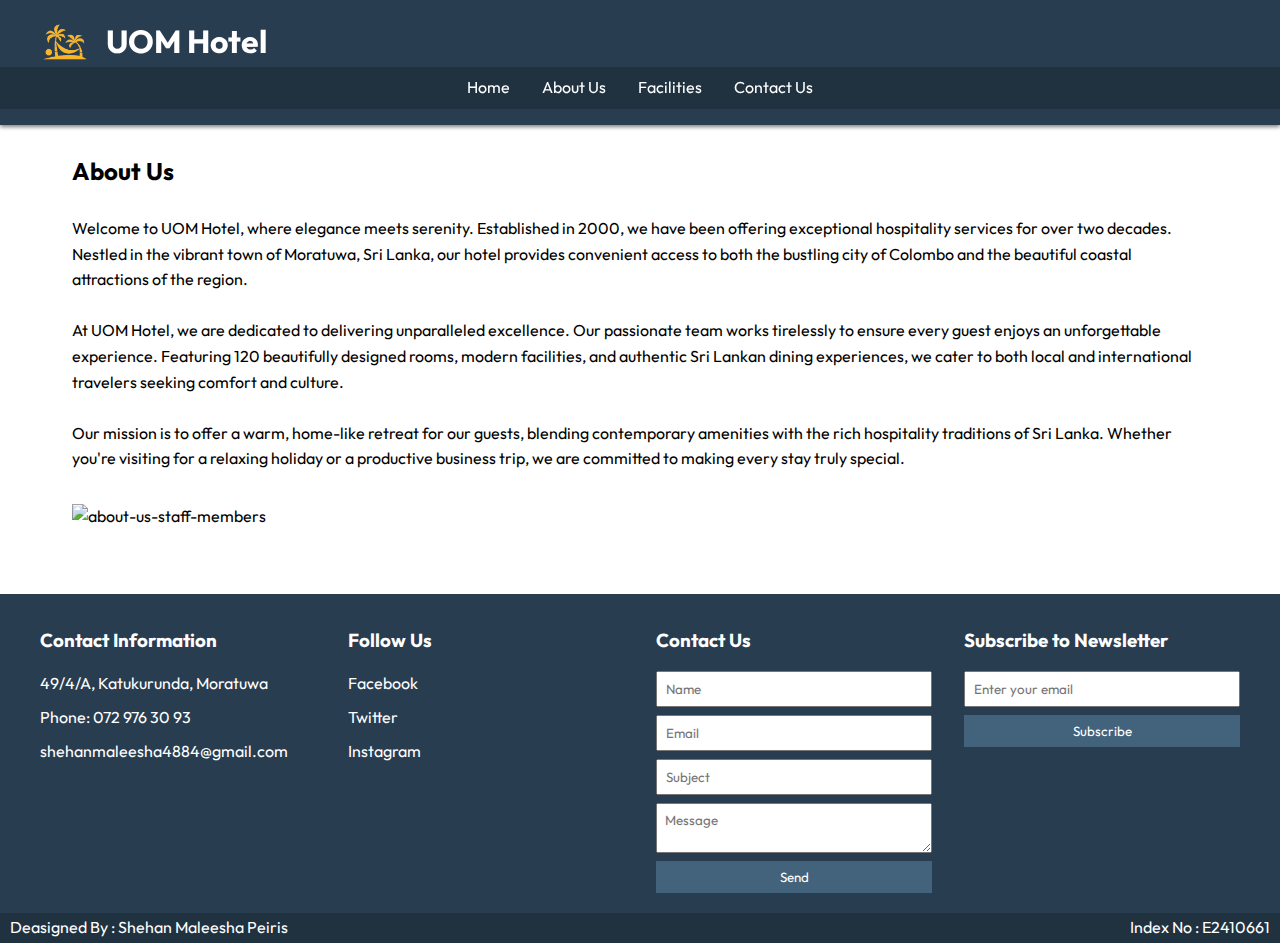
==== about.html @ 3a04e73e "hotelwebsite" ====
<!DOCTYPE html>
<html lang="en">

<head>
    <meta charset="UTF-8">
    <meta name="viewport" content="width=device-width, initial-scale=1.0">
    <title>UOM Hotel - About Us</title>
    <link rel="stylesheet" href="style.css">
</head>

<body>
    <header>
        <div class="header-content">
            <img src="images/logo.png" alt="UOM Hotel Logo" class="logo">
            <h1>UOM Hotel</h1>
        </div>
        <nav>
            <ul>
                <li><a href="index.html">Home</a></li>
                <li><a href="about.html">About Us</a></li>
                <li><a href="facilities.html">Facilities</a></li>
                <li><a href="contact.html">Contact Us</a></li>
            </ul>
        </nav>
    </header>

    <main>
        <section class="about">
            <h2>About Us</h2>
            <br>
            <p>Welcome to UOM Hotel, where elegance meets serenity. Established in 2000, we have been offering
                exceptional hospitality services for over two decades. Nestled in the vibrant town of Moratuwa, Sri
                Lanka, our hotel provides convenient access to both the bustling city of Colombo and the beautiful
                coastal attractions of the region.</p>
            <br>
            <p>At UOM Hotel, we are dedicated to delivering unparalleled excellence. Our passionate team works
                tirelessly to ensure every guest enjoys an unforgettable experience. Featuring 120 beautifully designed
                rooms, modern facilities, and authentic Sri Lankan dining experiences, we cater to both local and
                international travelers seeking comfort and culture.</p>
            <br>
            <p>Our mission is to offer a warm, home-like retreat for our guests, blending contemporary amenities with
                the rich hospitality traditions of Sri Lanka. Whether you're visiting for a relaxing holiday or a
                productive business trip, we are committed to making every stay truly special.</p>
        </section>

        <section class="about-us-staff-members">
            <img src="images/about-us-staff-members.jpg" alt="about-us-staff-members">

        </section>
    </main>

    <footer>
        <div class="footer-content">
            <div class="contact-info">
                <h3>Contact Information</h3>
                <p>49/4/A, Katukurunda, Moratuwa</p>
                <p>Phone: 072 976 30 93</p>
                <a href="mailto:shehanmaleesha4884@gmail.com">shehanmaleesha4884@gmail.com</a>
            </div>

            <div class="social-links">
                <h3>Follow Us</h3>
                <a href="https://www.linkedin.com/in/shehan-maleesha-017a89261/" target="_blank">Facebook</a>
                <a href="https://www.linkedin.com/in/shehan-maleesha-017a89261/" target="_blank">Twitter</a>
                <a href="https://www.linkedin.com/in/shehan-maleesha-017a89261/" target="_blank">Instagram</a>
            </div>

            <div class="footer-form">
                <h3>Contact Us</h3>
                <form>
                    <input type="text" placeholder="Name" required>
                    <input type="email" placeholder="Email" required>
                    <input type="text" placeholder="Subject" required>
                    <textarea placeholder="Message" required></textarea>
                    <button type="submit">Send</button>
                </form>
            </div>

            <div class="newsletter">
                <h3>Subscribe to Newsletter</h3>
                <form>
                    <input type="email" placeholder="Enter your email" required>
                    <button type="submit">Subscribe</button>
                </form>
            </div>
        </div>
        <div class="creator">
            <p>Deasigned By : Shehan Maleesha Peiris</p>
            <p>Index No : E2410661</p>
        </div>


    </footer>
</body>

</html>
---- style.css ----
@import url('https://fonts.googleapis.com/css2?family=Outfit:wght@400;700&display=swap');


/* ====================== common css ============================== */
* {
    margin: 0;
    padding: 0;
    box-sizing: border-box;
    font-family: 'Outfit', sans-serif;
}

:root {
    --background-color: #283d50;
    --background-hover: #e1effa;
    --background-color-dark: #203140;
    --button-background: #43627c;
    --button-background-hover: #567893;
    --lite-font-color: white;
}

body {
    font-family: Arial, sans-serif;
    line-height: 1.6;
}

header {
    background-color: var(--background-color);
    color: var(--lite-font-color);
    position: fixed;
    width: 100%;
    top: 0;
    padding-top: 1rem;
    padding-bottom: 1rem;
    box-shadow: 0px 2px 4px gray;
}

.header-content {
    display: flex;
    align-items: center;
    max-width: 1200px;
    margin: 0 auto;
}

.logo {
    width: 50px;
    margin-right: 1rem;
}

nav {
    background-color: var(--background-color-dark);
    padding: 0.5rem 0 0.5rem 0;
}

nav ul {
    display: flex;
    justify-content: center;
    list-style: none;
}

nav ul li {
    margin: 0 1rem;
}

nav a {
    color: var(--lite-font-color);
    ;
    text-decoration: none;
}

main {
    margin-top: 120px;
    padding: 2rem;
    max-width: 1200px;
    margin-left: auto;
    margin-right: auto;
}

.gallery-images {
    display: grid;
    grid-template-columns: repeat(auto-fit, minmax(250px, 1fr));
    gap: 1rem;
    margin: 1rem 0;
}

.gallery-images img {
    width: 100%;
    height: 200px;
    object-fit: cover;
}

.services ul {
    list-style: disc;
    margin: 1rem 0 0 2rem;
}

section {
    margin-bottom: 2rem;
}

footer {
    background-color: var(--background-color);
    color: var(--lite-font-color);
    padding-top: 2rem;
}

.footer-content {
    max-width: 1200px;
    margin: 0 auto;
    display: grid;
    grid-template-columns: repeat(auto-fit, minmax(250px, 1fr));
    gap: 2rem;
}

footer h3 {
    margin-bottom: 1rem;
}

footer form {
    display: flex;
    flex-direction: column;
    gap: 0.5rem;
}

footer input,
footer textarea {
    padding: 0.5rem;
}

footer button {
    padding: 0.5rem;
    background-color: var(--button-background);
    color: var(--lite-font-color);
    ;
    border: none;
    cursor: pointer;
}

footer button:hover {
    background-color: var(--button-background-hover);
}

footer a {
    color: var(--lite-font-color);
    text-decoration: none;
    display: block;
    margin: 0.5rem 0;
}


.creator {
    display: flex;
    justify-content: space-between;
    padding: 2px 10px 2px 10px;
    background-color: var(--background-color-dark);
    margin-top: 20px;
}


hr {
    margin-top: 15px;
    margin-bottom: 15px;
}

.service-card {
    border-radius: 5px;
    text-align: center;
    border: 1px solid gray;
    overflow: hidden;
    display: flex;
    flex-direction: column;
    padding: 10px;
    box-shadow:
        0px -1px 2px var(--background-color),
        0px 1px 2px var(--background-color),
        -1px 0px 2px var(--background-color),
        1px 0px 2px var(--background-color);
}

.service-card:hover {
    background-color: var(--background-hover);
}

.service-card img {
    font-size: 65px;
    color: var(--background-color);
    text-align: center;
    margin: 18px;
    width: 100px;
}

.services-holder {
    display: flex;
    justify-content: space-evenly;
    flex-wrap: wrap;
    gap: 15px;
}

/* ======================== home landing =================== */
.landing {
    display: flex;
    justify-content: space-between;
    width: 100% !important;
    align-items: center;
}

.landing img {
    width: 60%;
}

.landing h1 {
    font-size: 6vmin;
}

.landing a {
    display: inline-block;
    margin-top: 10px;
    text-decoration: none;
    padding: 5px 20px 5px 20px;
    border-radius: 10px;
    background-color: var(--background-color);
    outline: none;
    border: none;
    font-weight: 600;
    color: var(--lite-font-color);
}

/* ====================== about-us-staff-members ================= */
.about-us-staff-members img {
    width: 100%;
}

/* ====================== facilities =============================*/
.facility-image {
    width: 100%;
    max-width: 500px;
    height: auto;
    margin: 1rem 0;
    object-fit: cover;
}

section ul {
    list-style: disc;
    margin: 1rem 0 1rem 2rem;
}

/* ====================== contact =============================*/

.contact-info {
    margin-bottom: 2rem;
}

.contact-info p {
    margin: 0.5rem 0;
}

.contact-form {
    max-width: 600px;
    margin: 2rem 0;
}

.contact-email {
    text-decoration: none;
    color: var(--background-color-dark);
}

.form-group {
    margin-bottom: 1rem;
}

.form-group label {
    display: block;
    margin-bottom: 0.3rem;
}

.form-group input,
.form-group textarea {
    width: 100%;
    padding: 0.5rem;
    border: 1px solid #ccc;
}

.form-group textarea {
    height: 150px;
    resize: vertical;
}

.radio-group {
    display: flex;
    align-items: center;
    gap: 1rem;
}

.radio-group label {
    display: flex;
    align-items: center;
    gap: 0.3rem;
}

.contact-form button {
    background-color: #333;
    color: var(--lite-font-color);
    ;
    padding: 0.7rem 1.5rem;
    border: none;
    cursor: pointer;
}

.contact-form button:hover {
    background-color: #555;
}

.map-container {
    margin: 2rem 0;
}
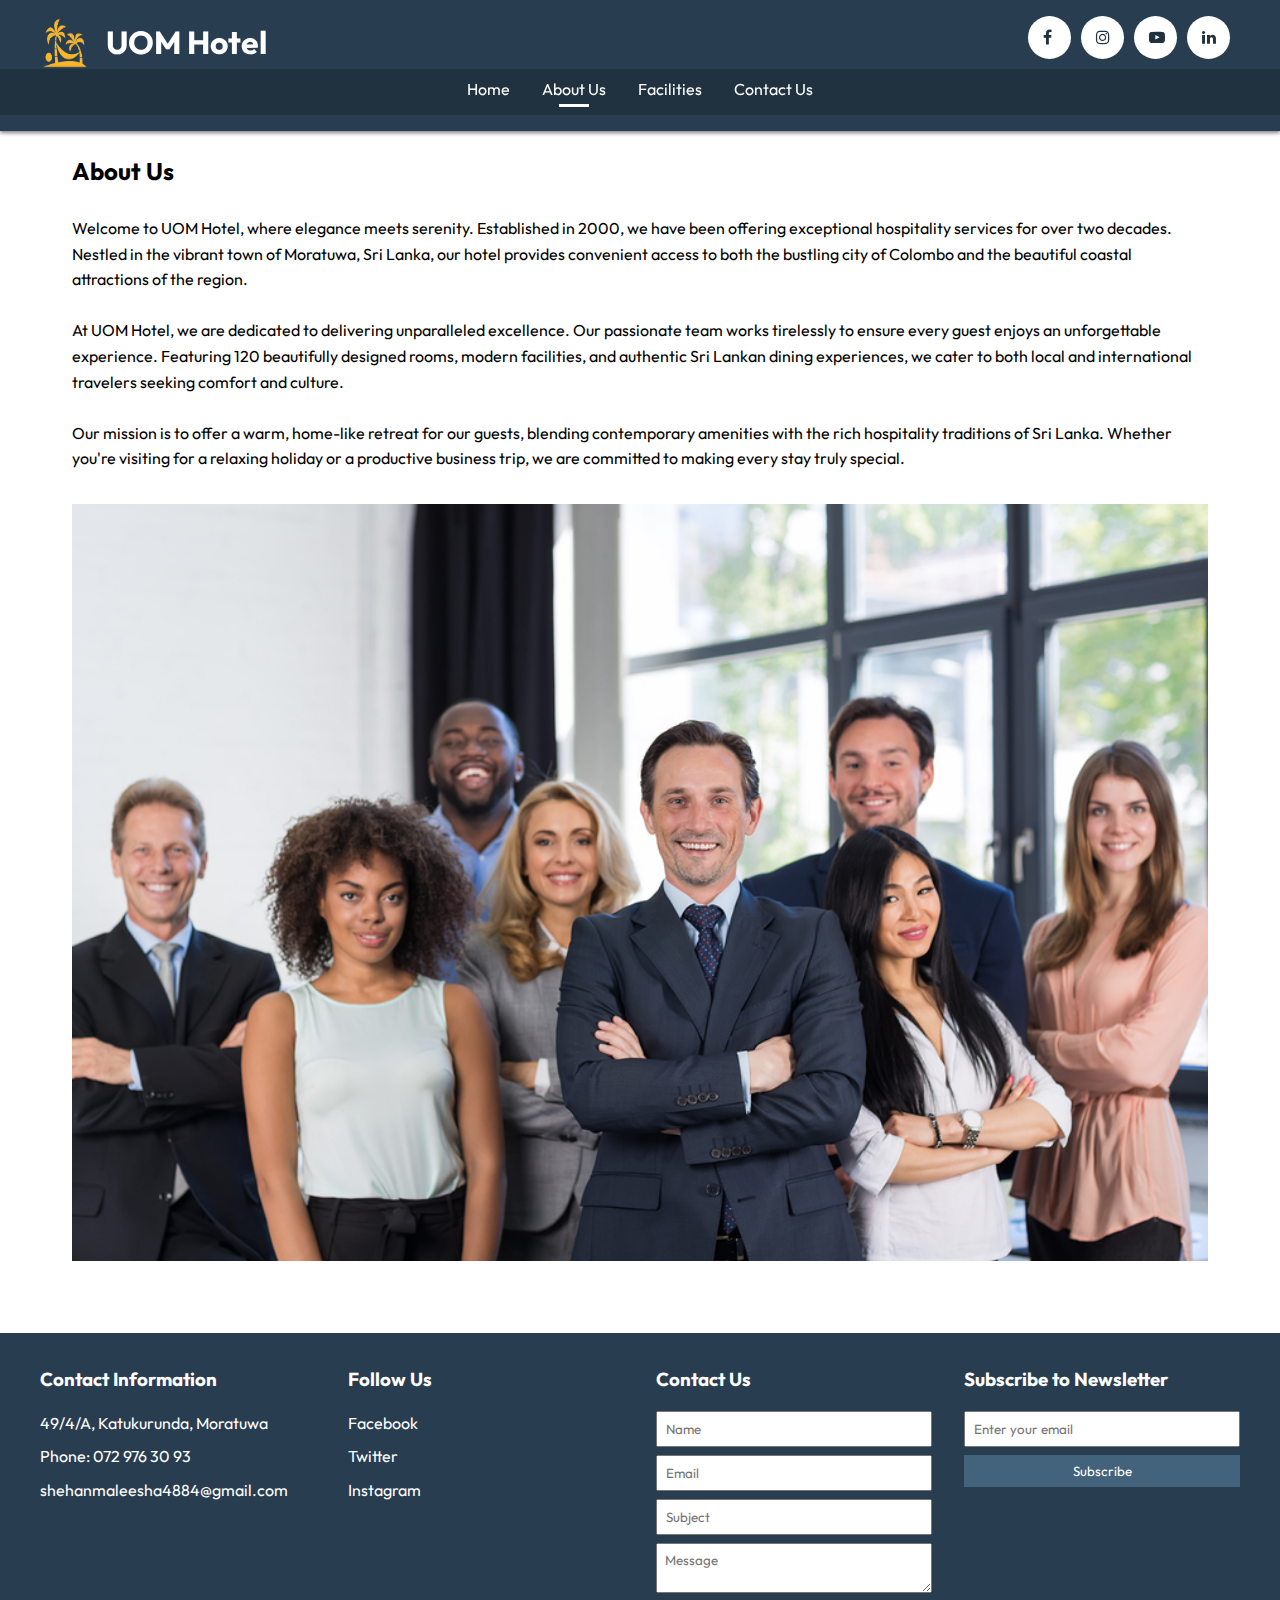
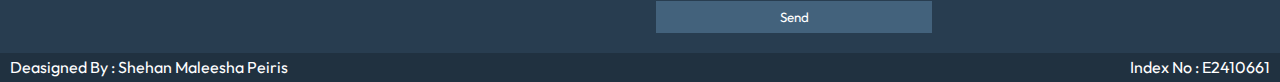
==== commit f8482eda: "hotelwebsite" ====
--- a/about.html
+++ b/about.html
@@ -5,24 +5,40 @@
     <meta charset="UTF-8">
     <meta name="viewport" content="width=device-width, initial-scale=1.0">
     <title>UOM Hotel - About Us</title>
+    <link rel="stylesheet" href="https://cdnjs.cloudflare.com/ajax/libs/font-awesome/4.7.0/css/font-awesome.min.css">
+
     <link rel="stylesheet" href="style.css">
 </head>
 
 <body>
     <header>
-        <div class="header-content">
-            <img src="images/logo.png" alt="UOM Hotel Logo" class="logo">
-            <h1>UOM Hotel</h1>
+        <div class="header-content space-between flex">
+            <div class="logoside flex">
+                <img src="images/logo.png" alt="UOM Hotel Logo" class="logo">
+                <h1>UOM Hotel</h1>
+            </div>
+            <div class="socialmediaicons flex">
+                <a href="https://www.linkedin.com/in/shehan-maleesha-017a89261/" target="_blank"> <i
+                        class="fa fa-facebook" aria-hidden="true"></i></a>
+                <a href="https://www.linkedin.com/in/shehan-maleesha-017a89261/" target="_blank"> <i
+                        class="fa fa-instagram" aria-hidden="true"></i></a>
+                <a href="https://www.linkedin.com/in/shehan-maleesha-017a89261/" target="_blank"> <i
+                        class="fa fa-youtube-play" aria-hidden="true"></i></a>
+                <a href="https://www.linkedin.com/in/shehan-maleesha-017a89261/" target="_blank"> <i
+                        class="fa fa-linkedin" aria-hidden="true"></i></a>
+            </div>
+
         </div>
         <nav>
             <ul>
-                <li><a href="index.html">Home</a></li>
-                <li><a href="about.html">About Us</a></li>
-                <li><a href="facilities.html">Facilities</a></li>
-                <li><a href="contact.html">Contact Us</a></li>
+                <li class="nav-link"><a href="index.html">Home</a></li>
+                <li class="nav-link nav-selected"><a href="about.html">About Us</a></li>
+                <li class="nav-link"><a href="facilities.html">Facilities</a></li>
+                <li class="nav-link"><a href="contact.html">Contact Us</a></li>
             </ul>
         </nav>
     </header>
+
 
     <main>
         <section class="about">
--- a/style.css
+++ b/style.css
@@ -63,8 +63,76 @@
 
 nav a {
     color: var(--lite-font-color);
-    ;
-    text-decoration: none;
+
+    text-decoration: none;
+}
+
+/* nav bar animations */
+.nav-link,
+.nav-selected {
+    position: relative;
+    text-decoration: none;
+    padding-bottom: 5px;
+
+}
+
+.nav-link::after {
+    content: '';
+    position: absolute;
+    bottom: 0;
+    left: 50%;
+    width: 30px;
+    height: 3px;
+    background-color: var(--lite-font-color);
+    transform: translateX(-50%) scaleX(0);
+    transition: transform 0.3s ease;
+}
+
+.nav-link:hover::after {
+    transform: translateX(-50%) scaleX(1);
+}
+
+.nav-selected::after {
+    content: '';
+    position: absolute;
+    bottom: 0;
+    left: 50%;
+    width: 30px;
+    height: 3px;
+    background-color: var(--lite-font-color);
+    transform: translateX(-50%) scaleX(1);
+}
+
+/* nav bar social media icons */
+.flex {
+    display: flex;
+}
+
+.space-between {
+    justify-content: space-between;
+}
+
+.socialmediaicons {
+    gap: 10px;
+    margin-right: 10px
+}
+
+@media (max-width:473px) {
+    .socialmediaicons {
+        display: none;
+    }
+}
+
+.socialmediaicons .fa {
+    background-color: var(--lite-font-color);
+    color: var(--background-color-dark);
+    padding: 15px;
+    padding-top: 13px;
+    padding-bottom: 15px;
+    width: 43px;
+    height: 43px;
+    margin-bottom: 0.6rem;
+    border-radius: 50%;
 }
 
 main {
@@ -243,6 +311,18 @@
     margin: 1rem 0 1rem 2rem;
 }
 
+.banquets-holder {
+    margin-top: 20px;
+    display: flex;
+    justify-content: space-around;
+    flex-wrap: wrap;
+    gap: 10px;
+}
+
+.banquets-card img {
+    width: 320px;
+}
+
 /* ====================== contact =============================*/
 
 .contact-info {
